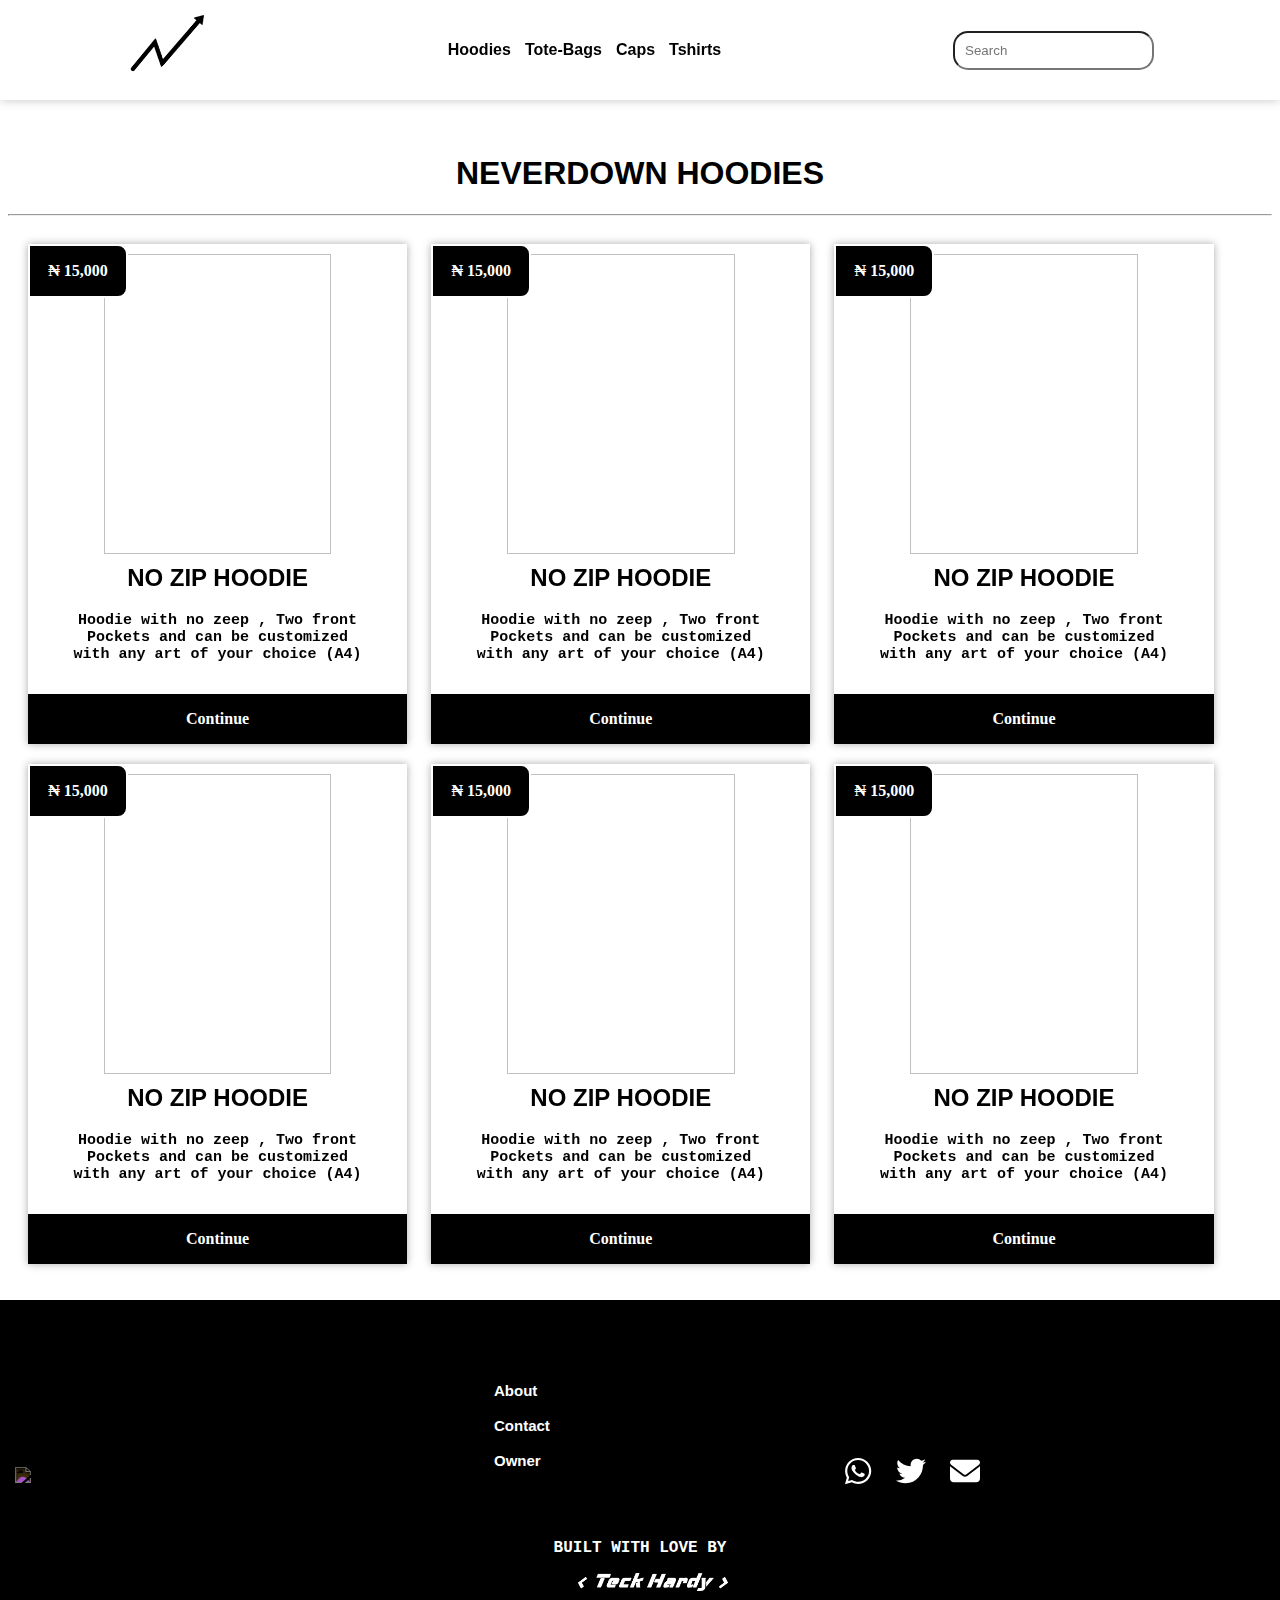
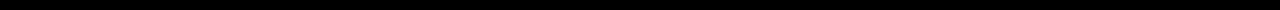
==== hoodies.html @ a00d4494 "uploaded files" ====
<!DOCTYPE html>
<html>
    <head> 
        <title> Neverdown Clothing Brand </title>
        <link rel="stylesheet" href="style.css">
        <link rel="icon" type="text/png" href="favicon.png">
        <link rel="stylesheet" href="all.css">
        <script src="https://kit.fontawesome.com/5c6e7b4f72.js" crossorigin="anonymous"></script>
       
        <meta name="viewport" content="width=device-width, initial-scale=1.0">    </head>
    <body>
        <div id="preloader">
    
        </div>

<!-- Desktop Header-->
<header class="mainhead">
    <a href="index.html">   <div class="logo">
        <img src="logo3.gif" alt="logo">
    </div></a>
    <div class="menu">
        <a href="hoodies.html"> Hoodies </a>
        <a href="totebags.html"> Tote-Bags </a>
        <a href="caps.html"> Caps </a>
        <a href="tshirt.html"> Tshirts </a>
    </div>
    <div class="search">
       
        <form>
            <input type="search" placeholder="Search">
        </form>
    </div>
   <!-- <div class="icons">

    </div>
-->
<div id="mobile-toggle" onclick="openmobilemen()">
<div class="hamburger"></div>
<div class="hamburger"></div>
<div class="hamburger"></div>
</div>
</header>

<!-- Mobile Header -->

<div id="mobile">
    <p class="closemen" onclick="closemobilemen()">&times</p>
    <a href="index.html">  <div class="mobile-logo">
        <img src="logo3.gif" alt="logo">
    </div></a>
    <div class="mobile-menu">
    <a href="hoodies.html"> Hoodies </a><br>
        <a href="totebags.html"> Tote-Bags </a><br>
        <a href="caps.html"> Caps </a><br>
        <a href="tshirt.html"> Tshirts </a>
    </div>
    <br><br><br>
    <h2> Apply for Neverdown Student and get 75% OFF on Tote-Bags and 30% OFF every other Neverdown Product
        <a href="forstudents.html"> <span class="lm"> Learn More</span></a>
     </h2>
</div>

<!-- main Body ( First Section ) -->

<br><b> <br><br><br><br> <br><br>

<div class="pagetitle">
    <h1> NEVERDOWN HOODIES </h1>
</div>

<!-- <div class="first-hoodie-section">
    <div class="first-hoodie-section-cont1">
    <img src="images/hoodie-2.gif" alt="">

    <img src="images/hoodie-1.gif" alt="" class="first-hoodie-section-cont2"> -->
</div>
</div>

<hr>




        <!-- FIRST PRODUCT -->

<div class="pricecardcontainer">
    <div class="price">
        <p>&#8358 15,000</p>
        </div>
    <div class="productimage">
        <img src="images/section-one-image1.gif" alt="">

    </div>
    <div class="productdetails">
        <h2> NO ZIP HOODIE </h2>
        <p> Hoodie with no zeep , Two front Pockets
            and can be customized with any art of your choice (A4)
        </p>
    </div>
    <div class="rating">

    </div>
    <a href="#"> <div class="buybutton">
        <p>Continue</p>
    </div></a>
</div>





      <!-- sECOND PRODUCT -->

      <div class="pricecardcontainer">
        <div class="price">
            <p>&#8358 15,000</p>
            </div>
        <div class="productimage">
            <img src="images/section-one-image1.gif" alt="">
        </div>
        <div class="productdetails">
            <h2> NO ZIP HOODIE </h2>
            <p> Hoodie with no zeep , Two front Pockets
                and can be customized with any art of your choice (A4)
            </p>
        </div>
        <div class="rating">
    
        </div>
       <a href="#"> <div class="buybutton">
        <p>Continue</p>
        </div></a>
    </div>





      <!-- tHIRDPRODUCT -->

      <div class="pricecardcontainer">
        <div class="price">
            <p>&#8358 15,000</p>
            </div>
        <div class="productimage">
            <img src="images/section-one-image1.gif" alt="">
        </div>
        <div class="productdetails">
            <h2> NO ZIP HOODIE </h2>
            <p> Hoodie with no zeep , Two front Pockets
                and can be customized with any art of your choice (A4)
            </p>

        </div>
        <div class="rating">
    
        </div>
        <a href="#"> <div class="buybutton">
            <p>Continue</p>

        </div></a>
    </div>






        <!-- FIRST PRODUCT -->

        <div class="pricecardcontainer">
            <div class="price">
                <p>&#8358 15,000</p>
                </div>
            <div class="productimage">
                <img src="images/section-one-image1.gif" alt="">
        
            </div>
            <div class="productdetails">
                <h2> NO ZIP HOODIE </h2>
                <p> Hoodie with no zeep , Two front Pockets
                    and can be customized with any art of your choice (A4)
                </p>
            </div>
            <div class="rating">
        
            </div>
            <a href="#"> <div class="buybutton">
                <p>Continue</p>
            </div></a>
        </div>
        
        
        
        
        
              <!-- sECOND PRODUCT -->
        
              <div class="pricecardcontainer">
                <div class="price">
                    <p>&#8358 15,000</p>
                    </div>
                <div class="productimage">
                    <img src="images/section-one-image1.gif" alt="">
                </div>
                <div class="productdetails">
                    <h2> NO ZIP HOODIE </h2>
                    <p> Hoodie with no zeep , Two front Pockets
                        and can be customized with any art of your choice (A4)
                    </p>
                </div>
                <div class="rating">
            
                </div>
               <a href="#"> <div class="buybutton">
                <p>Continue</p>
                </div></a>
            </div>
        
        
        
        
        
              <!-- tHIRDPRODUCT -->
        
              <div class="pricecardcontainer">
                <div class="price">
                    <p>&#8358 15,000</p>
                    </div>
                <div class="productimage">
                    <img src="images/section-one-image1.gif" alt="">
                </div>
                <div class="productdetails">
                    <h2> NO ZIP HOODIE </h2>
                    <p> Hoodie with no zeep , Two front Pockets
                        and can be customized with any art of your choice (A4)
                    </p>
        
                </div>
                <div class="rating">
            
                </div>
                <a href="#"> <div class="buybutton">
                    <p>Continue</p>
        
                </div></a>
            </div>
























<br><br><br>

<!-- SIXTH SECTION -->

<div class="footer">
    <div class="footer-logo">
    <img src="images/logo.gif">
</div>


<div class="quicklinks">
  <h2>  Quick Links </h2>
    <a href="#"> About </a><br>
    <a href="#"> Contact </a><br>
    <a href="#"> Owner </a><br>

</div>


<div class="socials">
    <a href="https://wa.me/+2349025221520" title="Whatsapp"
    target="_blank"> <i class="fa-brands fa-whatsapp socialicon"></i></a>
   <a href="https://twitter.com/nonso_opinion" title="Twitter"
   target="_blank"> <i class="fa-brands fa-twitter socialicon"></i></a>
   <a href="mailto:nonsoeco51@gmail.com" title="Mail Us"
   target="_blank"><i class="fa-solid fa-envelope socialicon"></i></a>
</div>
<br><br><br>
<div class="builtby">
    <p> BUILT WITH LOVE BY</p>
   <a href="https://twitter.com/teckhardy"><img src="teckhardywhite.gif"></a> 
</div>
</div>
<br>





































        <script src="script.js">

        </script>
        <script src="all.js"></script>
    </body>
</html>
---- style.css ----
*{
    box-sizing: border-box;
    scroll-behavior:smooth ;
}
body {
    background-color: rgb(255, 255, 255);
    
}
/* Header for Desktop*/

.mainhead{
    background-color: rgba(255, 255, 255, 0.863);
    display: flex;
    align-items: center;
    justify-content: space-around;
    padding: 10px;
    box-shadow: 0 0 10px rgba(0, 0, 0, 0.233);
    width: 100%;
    position: fixed;
    top: 0;
    left: 0;
    right: 0;
    z-index: 7777;
    -webkit-backdrop-filter: blur(10px);
    backdrop-filter: blur(10px);
}
.logo  img{
    width: 80px
   }
   .menu a{
    color: black;
    text-decoration: none;
    text-align: center;
    display: inline-block;
    font-family: Verdana, Geneva, Tahoma, sans-serif;
    font-weight: bold;
    margin-left:10px;
   }
   input[type=search]{
    padding: 10px;
    border-radius: 15px;
    background-color: transparent;
   }
   input[type=search] ::placeholder{
    font-family: Verdana, Geneva, Tahoma, sans-serif;
    text-align: center;
   }
   /* Responsive  */
   @media screen and (max-width:800px){
    .menu{
        display: none;
    }
    .search{
        display: none;
    }
 
   .mainhead{
    justify-content: space-between;
    padding-left: 30px;
    padding-right: 30px; 
    width: 100%;
  
   }
   }
   @media screen and (min-width:800px){
    #mobile{
        display: none;
    }
    #mobile-toggle{
        display: none;
    }
   
   }
   /* Mobile Slidein Menu  */
   #mobile{
    z-index: 9999999;
    height: 100%;
    width: 0;
    background-color: rgba(255, 255, 255, 0.473);
    position: fixed;
    top: 0;
    right: 0;
    overflow-x: hidden;
    transition:0.5s;
    box-shadow: 0 0 8px rgba(0, 0, 0, 0.3);
    -webkit-backdrop-filter: blur(10px);
   backdrop-filter: blur(10px);
   }
    
   .mobile-logo{
    /* margin-right: auto;
    margin-left: auto;
    width: 50%; */
    display: flex;
    align-items: center;
    justify-content: space-around;
   }
   .mobile-menu a{
        padding: 10px;
        display: block;
        text-decoration: none;
        color: black;
        text-align: center;
        font-family: Verdana, Geneva, Tahoma, sans-serif;
        font-size: 25px;
        transition: border 1s;
        font-weight: bold;
   }
   .mobile-menu a:visited{
    text-decoration:line-through;
  

   }
   .mobile-menu a:active{
    text-decoration: line-through;
   }
  
   .hamburger{
    width: 30px;
    height: 3px;
    margin-top: 5px;
    background-color: black;
   }
   p.closemen{
    font-size: 50px;
    padding: 0;
    /* left: 500px; */
    text-align: right;
    margin-top: 0;
    margin-right: 50px;
   }
   #mobile h2{
    margin-left: 30px;
    font-family: 'Courier New', Courier, monospace;
    text-align: center;
    color: rgb(0, 0, 0);
    margin-right: 10px;
}
.lm{
    color: rgb(141, 139, 139);
}

/* Main Body (First Section) */

.section-one{
    text-align: center;
    background-color: white;
    width: 100%;
    padding:10px;
    /* left:0;
    position: absolute; */
}
.section-one h3{
    margin-bottom: 1px;

}
.section-one p{
    font-family: 'Courier New', Courier, monospace;
    margin-top: 0;
}
.section-one h1{
    text-transform: uppercase;
    font-weight: bold;
    color: black;
    margin-top: 0;
    font-family: Verdana, Geneva, Tahoma, sans-serif;
    font-size: 70px;
    /* margin-bottom: 15px; */
  
}
.section-one a{
    text-align: center;
    text-decoration: none;
    padding: 15px;
    color: white;
    background-color: black;
    border-radius: 10px;
    padding-left: 30px;
    padding-right: 30px;
    
}
.first-image{
    margin-left: auto;
    margin-right: auto;
    width: 50%;
}
@media screen and (max-width:800px){
    .first-image{
        margin: 0;
        width: 100%;
    }
    .first-image img{
        width: 100%;
    }
}


/* secomd section */

.img-card1 {
    width: 40%;
    background-color: rgb(255, 255, 255);
    /* float: left; */
   
      margin-left: 100px;
      display: inline-block;
}

.img-card2 {
    width: 40%;
    background-color: rgb(255, 255, 255);
    display: inline-block;
    /* float: left; */
    margin: 10px;
    
}
.section-2{
    width: 100%;
  
    
}

.img-card1 img{
    width: 100%;
} 
.img-card2 img{
    width: 100%;
}
.caption-1{
    margin-left: 100px;
}
.caption-1 h2{
    font-family: Verdana, Geneva, Tahoma, sans-serif;
    font-size: 30px;
    margin-bottom: 4px;
}
.caption-1 p{
    font-family: 'Courier New', Courier, monospace;
}
.underline1{
    width: 100px;
    height: 2px;
    background-color: black;
    margin-top: 0;
}
.caption-2{
    position: absolute;
    z-index: 1;
    margin-top: 600px;
    margin-left: 50px;
}
.caption-2 h2{
    font-weight: bold;
    font-size: 20px;
    font-family: Verdana, Geneva, Tahoma, sans-serif;
}
.caption-2 a{
    background-color: white;
    color: black;
    text-decoration: none;
    text-align: center;
    padding: 15px;
    box-shadow: 0 0 8px rgba(0, 0, 0, 0.507);
    border-radius: 10px;
    padding-left: 30px;
    padding-right: 30px;
    margin-top: 20px;
}
@media screen and (max-width:800px){
    .section-2 > .img-card1,.section-2 > .img-card2{
        width: 90%;
        float: none;
        margin-left: 20px;
        margin-right: 10px;
    }
    .caption-1
    {
        margin-left: 20px;
        text-align: left;
    }
    .caption-2{
        margin-top: 300px;
        margin-left: 20px;
    }
    .caption-2 h2{
        margin-bottom: 25px;
    }
    .section-2{
        position: relative;
    }
}
@media screen and (max-width:1050px){
    .img-card1, .img-card2{
        width: 90%;
        float: none;
        margin-left: 20px;
        /* margin-right: 10px; */
        
    }
    .caption-1{
        margin-left: 20px;
    }
}


/* THIRD SECTION */

.thirdsection{
    width: 100%;
    /* overflow: hidden;
    */
}
.thirdsection img{
    width: 80%;
}
.thirdsection h1{
    font-family: Verdana, Geneva, Tahoma, sans-serif;
    font-weight: bold;
    font-size: 25px;
    margin-bottom: 5px;
    margin-top: 0;
}
.underline1{
    width: 100px;
    height: 2px;
    background-color: black;
    margin-top: 0;
}
.inside{
    /* padding-left: 100px; */
    width: 100%;
    
}
@media screen and (max-width:800px),(max-width:1008){
    .inside{
        margin-left: 0;
        
    
    }
    .thirdsection{
        margin-top: 0;
    }
  
}

h1.cap{
    text-align: center;
    font-size: 50px;
    font-family: Verdana, Geneva, Tahoma, sans-serif;
    font-weight: bold;
    margin-top: 20px;
    margin-bottom: 30px;
}
.thirdsection a{
    background-color: rgb(0, 0, 0);
    color: rgb(255, 255, 255);
    text-decoration: none;
    text-align: center;
    padding: 15px;
    box-shadow: 0 0 8px rgba(0, 0, 0, 0.507);
    border-radius: 10px;
    padding-left: 30px;
    padding-right: 30px;
    margin-top: 20px;
    margin-left: 600px;
    margin-bottom: 20px;
}
.inside img{
    /* padding-left: 40px;
    margin-top: 20px; */
    width: 100%;
    margin-top: 10px;
}

@media screen and (max-width:800px){
    .thirdsection a{

        margin-left: 35%;
     }
     h1.cap{
        font-size: 20px;
        margin-bottom: 30px;
    }
}


/* FOURTH SECTION */

.fourthsection{
    width: 100%;
 
}
.img-card3 img, .img-card4 img{
    width: 100%;
    /* padding-left: 10%;
    padding-right: 10%; */
}
.fourthsection h1{
    font-family: 'Courier New', Courier, monospace;
    padding-left: 100px;
}

.img-card3, .img-card4{
    width: 40%;
    display: inline-block;
    margin: 10px;
}
.img-card3{
    margin-left: 100px;
}
@media screen and (max-width:800px), (max-width:800px){
    .img-card3, .img-card4{
        width: 100%;
        display: block;
        margin: 10px;
    }
    .fourthsection h1{
        padding-left: 10px;
    }
}


/* FIFTH SECTION */

.forstudents{
    width: 100%;
   display: flex;
   justify-content: space-around;
   align-items: center;
    background-color: black;
    padding: 10px;
}
.forstudents img{
    width: 30%;
    filter: invert(1);

}
.forstudents2 {
    color: white;
    text-align: center;
    font-family: 'Courier New', Courier, monospace;
}
.forstudents2 a{
    text-decoration: none;
    background-color: white;
    color: black;
    padding: 15px;
    padding-left: 30px;
    padding-right: 30px;
    border-radius: 10px;
    margin-top: 20px;
}

/* FOOTER */

.footer{
   
    background-color: rgb(0, 0, 0);
    width: 100%;
    padding: 15px;
    position: absolute;
    left: 0;
    /* bottom: 0;
    right: 0; */
   align-items: center;
}
/* .quicklinks, .footer-logo, .socials {
    display: inline-block;
    width: 30%;
} */
/* @media screen and (width:1024px){
    .footer{
        bottom: 0;
    }
} */
.quicklinks{
    margin-left: 100px;
    display: inline-block;
}
.quicklinks a{
    
        display: block;
        text-decoration: none;
        color: rgb(255, 255, 255);
        text-align: left;
        font-family: Verdana, Geneva, Tahoma, sans-serif;
        font-size: 15px;
        /* margin-top: 20px; */
}
.footer-logo img{
    filter: invert(1);
}
.footer-logo{
    width: 30%;
    display: inline-block;
}
.builtby{
    width: 100%;
    

}
.builtby p{
    color: white;
    font-family: 'Courier New', Courier, monospace;
    text-align: center;
}
.builtby img{
    width: 150px;
    margin-left: 45%;
    
}
.socialicon{
    color: white;
    font-size: 30px;
    padding-left: 20px;
    display: inline-block;
}
.socials{
    display: inline-block;
    margin-left: 200px;
}

@media screen and (max-width:800px){
    .footer{
        display: block;
        overflow: hidden;
       
    }
    .quicklinks, .footer-logo, .socials{
        width: 30%;
        display: inline-block;
    }
    .quicklinks{
        /* margin-left: 100px; */
        width: 30%;
    }
   
    .builtby{
        width: 100%;
        margin: 0;
    }
    .builtby img{
        margin-left: 35%;
        margin-right: 0;
    }
    .socials{
        /* margin-left: 90px; */
        margin-left: 10%;
        margin-top: 10px;
        width: 30%;
    }
    .socialicon{
        padding: 0;

    }
}


/* extra section */


.extrasection{
    width: 100%;
}
.extrasection img{
    width: 40%;
    margin-left: 30px;
}
.extrasectioncard{
    width: 100%;
    padding-left: 100px;
}

@media screen and (max-width:800px){
    .extrasection img{
        width: 100%;
        padding: 5px;
        margin-left: 3px;
    }
    .extrasectioncard{
        width: 100%;
        padding-left: 0;
    }
}


        /* HOODIES HOODIES HOODIES HOODIES HOODIES */

/* .first-hoodie-section{
    width: 100%;
}
.first-hoodie-section img{
    width: 40%;
    display: inline-block;
}
    .first-hoodie-section-cont1{
        padding-left: 100px;
    } 
    .first-hoodie-section-cont2{
        padding-bottom: 20px;
    } */
    .pagetitle{
        width: 100%;
        background-color: transparent;
    }
    .pagetitle h1{

        text-align: center;
        font-family: Verdana, Geneva, Tahoma, sans-serif;
        font-weight: bold;
    }
    
    /* PRODUCTCARD PRODUCT CARD PRODUCT CARD PRODUCT CARD  */

    .pricecardcontainer{
        height: 500px;
        width: 30%;
        background-color: rgba(255, 255, 255, 0.712);
        box-shadow: 0 0 8px rgba(0, 0, 0, 0.342);
        -webkit-backdrop-filter: blur(8px);
        backdrop-filter: blur(8px);
        margin-left: 20px;
        display: inline-block;
        transition: 0.8s;
        margin-top: 20px;
    }
  
    .productdetails h2{
        text-align: center;
        font-family: Verdana, Geneva, Tahoma, sans-serif;
        
    }
    .productdetails p{
        font-family: 'Courier New', Courier, monospace;
        text-align: center;
        font-size: 15px;
    }
    .productimage{
        margin-left: auto;
        margin-right: auto;
        width: 60%;
        height: 300px;
        margin-top: 0px;
    }
    .productimage img{
        width: 100%;
        height: 100%;
        margin-top: 10px;
    }
    .productdetails{
        margin-left: auto;
        margin-right: auto;
        width: 80%;
    }
    .buybutton{
        position: absolute;
        width: 100%;
        background-color: black;
        color: white;
        /* padding: 15px; */
        bottom: 0;
        /* padding-top: 30px; */
    }
    .buybutton p{
        color: white;
        text-align: center;
        font-weight: bold;
    }
    .buybutton:hover{
        background-color: white;
        color: black;
        box-shadow: 0 0 10px rgba(0, 0, 0, 0.459);
    }
    .buybutton:hover p{
        color: black;
    }
    .price{
        background-color: black;
        border: 2px solid white;
        position: absolute;
        width: 100px;
        left: 0;
        top: 0;
        border-bottom-right-radius: 10px;
        border-top-right-radius: 10px;
    }
    .price p{
        color:white;
        text-align: center;
        font-weight: bold;
    }

    @media screen and (max-width:800px){
        .pricecardcontainer{
            width: 80%;
            margin-left: 10%;
            margin-right: 10%;
            display: block;
            margin-top: 20px;
        }
        .productimage img{
            height: 250px;
            margin-top: 5px;
        }
        .productimage{
            margin: 0;
            width: 80%;
            margin-left: 10%;
            margin-right: 10%;
            margin-bottom: 0;
        }
        .productdetails{
            margin: 0;
            width: 80%;
            margin-left: 10%;
            margin-right: 10%;
        }
        .productdetails h2{
            margin-top: 10px;
        }
    }

  
            /* FOR STUDENTS   FOR STUDENTS FOR STUDENTS FOR STUDENTS FOR STUDENTS FOR STUDENTS */


   .formcontainer{
   width: 100%;
    background-color: rgb(255, 255, 255);
    color: rgb(0, 0, 0);
    padding: 20px;
   padding-left: 30px;
   /* background-image: url('images/tote-bag-2.gif');
   background-attachment: scroll;
   background-position: center;
   background-repeat: no-repeat;
   background-size: cover; */
   }
   .formlabel{
    width: 40%;
    display: inline-block;
    font-family: Verdana, Geneva, Tahoma, sans-serif;
   }
   .formcontent{
    width: 40%;
    display: inline-block;
   }
   label{
    color: rgb(0, 0, 0);
    font-weight: bold;
   }
   .required{
    color: red;
   }
   input[type=text]{
    padding: 10px;
    width: 100%;
    color: rgb(0, 0, 0);
   }
   input[type=text]::placeholder{
    background-color: gray;
    color: rgb(0, 0, 0);
   }
   select{
    padding: 10px;
    width: 100%;
    color: rgb(0, 0, 0);
   }
   textarea{
    width: 100%;
    padding: 10px;
    color: rgb(0, 0, 0);
   }
   textarea::placeholder{
    color: rgb(0, 0, 0);
   }
   input[type=file]{
    padding: 10px;
    
   }

   input[type=submit]{
    background-color: black;
    color: white;
    padding: 15px;
    width: 25%;
    border: 0;
   }

   @media screen and (max-width:800px){
    .formlabel{
        width: 100%;
    }
    .formcontent{
        width: 100%;
    }
    input[type=submit]{
        width: 100%;
    }
    #preloader{
        /* padding: 50%; */
        background-position: center;
        background-repeat: no-repeat;
        background-size: cover;
    }
   }

   /* #preloader{
    background: #000000 url('images/neverdown-preloader.gif') no-repeat center center ;
    height: 100%;
    width: 100%;
    position: fixed;
    z-index: 77777;
    left: 0;
    top: 0;
    background-size: 30%;
    transition: 0.9s;
   } */

   #preloader{
    background: #000000 url('images/neverdown-preloader.gif') no-repeat center center ;
    height: 100%;
    width: 100%;
    position: fixed;
    z-index: 77777;
    left: 0;
    top: 0;
    background-size: 30%;
    transition: 0.9s;
    /* -webkit-backdrop-filter: blur(20px);
    backdrop-filter: blur(20px); */
   }
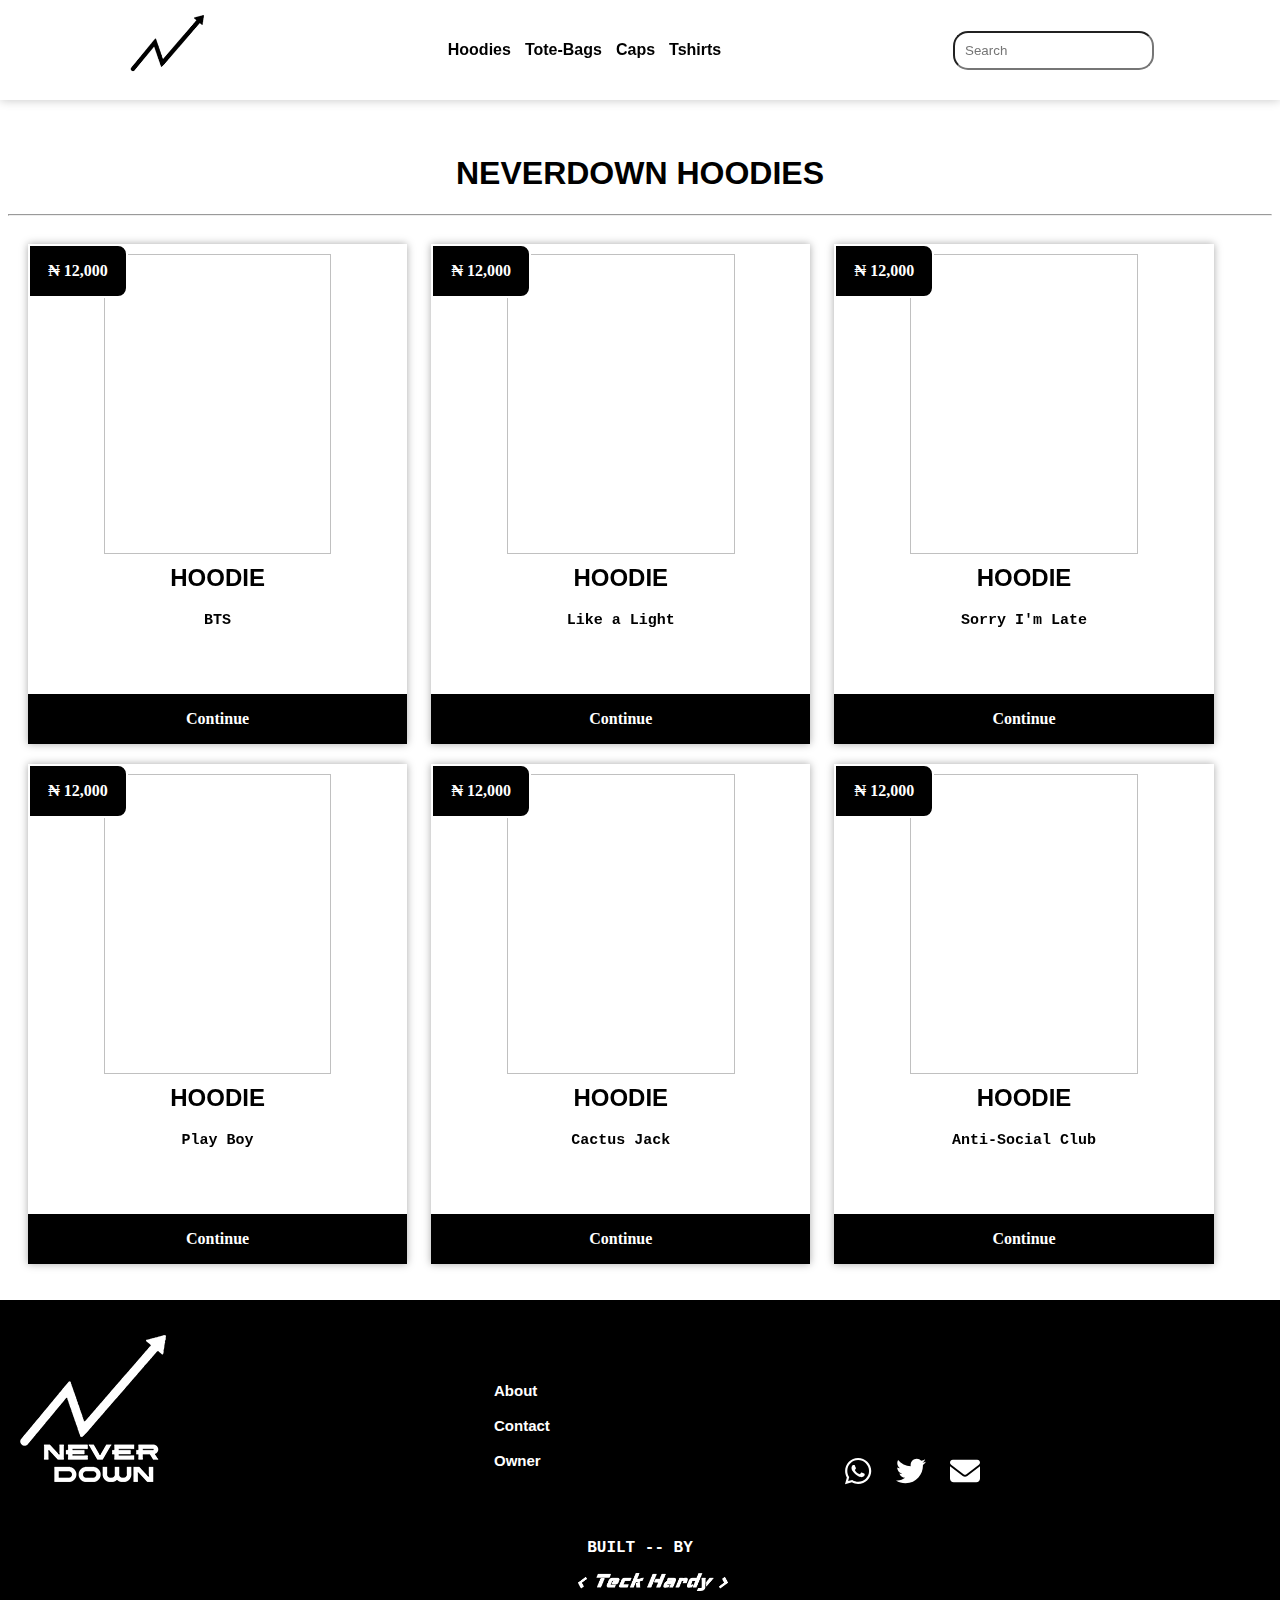
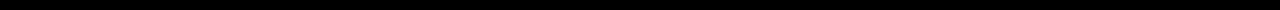
==== commit cb4be277: "Add files via upload" ====
--- a/hoodies.html
+++ b/hoodies.html
@@ -2,7 +2,7 @@
 <!DOCTYPE html>
 <html>
     <head> 
-        <title> Neverdown Clothing Brand </title>
+        <title>Hoodies </title>
         <link rel="stylesheet" href="style.css">
         <link rel="icon" type="text/png" href="favicon.png">
         <link rel="stylesheet" href="all.css">
@@ -56,9 +56,9 @@
         <a href="tshirt.html"> Tshirts </a>
     </div>
     <br><br><br>
-    <h2> Apply for Neverdown Student and get 75% OFF on Tote-Bags and 30% OFF every other Neverdown Product
+    <!-- <h2> Apply for Neverdown Student and get 75% OFF on Tote-Bags and 30% OFF every other Neverdown Product
         <a href="forstudents.html"> <span class="lm"> Learn More</span></a>
-     </h2>
+     </h2> -->
 </div>
 
 <!-- main Body ( First Section ) -->
@@ -86,22 +86,21 @@
 
 <div class="pricecardcontainer">
     <div class="price">
-        <p>&#8358 15,000</p>
+        <p>&#8358 12,000</p>
         </div>
     <div class="productimage">
-        <img src="images/section-one-image1.gif" alt="">
+        <img src="images/new-hoodiet-1.gif" alt="">
 
     </div>
     <div class="productdetails">
-        <h2> NO ZIP HOODIE </h2>
-        <p> Hoodie with no zeep , Two front Pockets
-            and can be customized with any art of your choice (A4)
+        <h2> HOODIE </h2>
+        <p> BTS
         </p>
     </div>
     <div class="rating">
 
     </div>
-    <a href="#"> <div class="buybutton">
+    <a href="https://wa.me/2349025221520?text=Please%20I%20want%20to%20buy%20a%20*Hoodie*%20from%20Neverdown.%0A%0AMy%20size%20is%20%5B_yoursizehere_%5D%20and%20i%20want%20a%20custom%20%5B_your-instruction-here_%5D"> <div class="buybutton">
         <p>Continue</p>
     </div></a>
 </div>
@@ -114,21 +113,20 @@
 
       <div class="pricecardcontainer">
         <div class="price">
-            <p>&#8358 15,000</p>
+            <p>&#8358 12,000</p>
             </div>
         <div class="productimage">
-            <img src="images/section-one-image1.gif" alt="">
+            <img src="images/new-hoodiet-2.gif" alt="">
         </div>
         <div class="productdetails">
-            <h2> NO ZIP HOODIE </h2>
-            <p> Hoodie with no zeep , Two front Pockets
-                and can be customized with any art of your choice (A4)
+            <h2> HOODIE </h2>
+            <p> Like a Light
             </p>
         </div>
         <div class="rating">
     
         </div>
-       <a href="#"> <div class="buybutton">
+       <a href="https://wa.me/2349025221520?text=Please%20I%20want%20to%20buy%20a%20*Hoodie*%20from%20Neverdown.%0A%0AMy%20size%20is%20%5B_yoursizehere_%5D%20and%20i%20want%20a%20custom%20%5B_your-instruction-here_%5D"> <div class="buybutton">
         <p>Continue</p>
         </div></a>
     </div>
@@ -141,22 +139,21 @@
 
       <div class="pricecardcontainer">
         <div class="price">
-            <p>&#8358 15,000</p>
+            <p>&#8358 12,000</p>
             </div>
         <div class="productimage">
-            <img src="images/section-one-image1.gif" alt="">
+            <img src="images/new-hoodiet-3.gif" alt="">
         </div>
         <div class="productdetails">
-            <h2> NO ZIP HOODIE </h2>
-            <p> Hoodie with no zeep , Two front Pockets
-                and can be customized with any art of your choice (A4)
+            <h2> HOODIE </h2>
+            <p> Sorry I'm Late
             </p>
 
         </div>
         <div class="rating">
     
         </div>
-        <a href="#"> <div class="buybutton">
+        <a href="https://wa.me/2349025221520?text=Please%20I%20want%20to%20buy%20a%20*Hoodie*%20from%20Neverdown.%0A%0AMy%20size%20is%20%5B_yoursizehere_%5D%20and%20i%20want%20a%20custom%20%5B_your-instruction-here_%5D"> <div class="buybutton">
             <p>Continue</p>
 
         </div></a>
@@ -171,22 +168,21 @@
 
         <div class="pricecardcontainer">
             <div class="price">
-                <p>&#8358 15,000</p>
+                <p>&#8358 12,000</p>
                 </div>
             <div class="productimage">
-                <img src="images/section-one-image1.gif" alt="">
+                <img src="images/new-hoodiet-4.gif" alt="">
         
             </div>
             <div class="productdetails">
-                <h2> NO ZIP HOODIE </h2>
-                <p> Hoodie with no zeep , Two front Pockets
-                    and can be customized with any art of your choice (A4)
+                <h2> HOODIE </h2>
+                <p> Play Boy
                 </p>
             </div>
             <div class="rating">
         
             </div>
-            <a href="#"> <div class="buybutton">
+            <a href="https://wa.me/2349025221520?text=Please%20I%20want%20to%20buy%20a%20*Hoodie*%20from%20Neverdown.%0A%0AMy%20size%20is%20%5B_yoursizehere_%5D%20and%20i%20want%20a%20custom%20%5B_your-instruction-here_%5D"> <div class="buybutton">
                 <p>Continue</p>
             </div></a>
         </div>
@@ -199,21 +195,20 @@
         
               <div class="pricecardcontainer">
                 <div class="price">
-                    <p>&#8358 15,000</p>
+                    <p>&#8358 12,000</p>
                     </div>
                 <div class="productimage">
-                    <img src="images/section-one-image1.gif" alt="">
+                    <img src="images/new-hoodiet-5.gif" alt="">
                 </div>
                 <div class="productdetails">
-                    <h2> NO ZIP HOODIE </h2>
-                    <p> Hoodie with no zeep , Two front Pockets
-                        and can be customized with any art of your choice (A4)
+                    <h2>HOODIE </h2>
+                    <p> Cactus Jack
                     </p>
                 </div>
                 <div class="rating">
             
                 </div>
-               <a href="#"> <div class="buybutton">
+              <a href="https://wa.me/2349025221520?text=Please%20I%20want%20to%20buy%20a%20*Hoodie*%20from%20Neverdown.%0A%0AMy%20size%20is%20%5B_yoursizehere_%5D%20and%20i%20want%20a%20custom%20%5B_your-instruction-here_%5D"> <div class="buybutton">
                 <p>Continue</p>
                 </div></a>
             </div>
@@ -226,22 +221,21 @@
         
               <div class="pricecardcontainer">
                 <div class="price">
-                    <p>&#8358 15,000</p>
+                    <p>&#8358 12,000</p>
                     </div>
                 <div class="productimage">
-                    <img src="images/section-one-image1.gif" alt="">
+                    <img src="images/new-hoodiet-6.gif" alt="">
                 </div>
                 <div class="productdetails">
-                    <h2> NO ZIP HOODIE </h2>
-                    <p> Hoodie with no zeep , Two front Pockets
-                        and can be customized with any art of your choice (A4)
+                    <h2> HOODIE </h2>
+                    <p> Anti-Social Club
                     </p>
         
                 </div>
                 <div class="rating">
             
                 </div>
-                <a href="#"> <div class="buybutton">
+                <a href="https://wa.me/2349025221520?text=Please%20I%20want%20to%20buy%20a%20*Hoodie*%20from%20Neverdown.%0A%0AMy%20size%20is%20%5B_yoursizehere_%5D%20and%20i%20want%20a%20custom%20%5B_your-instruction-here_%5D"> <div class="buybutton">
                     <p>Continue</p>
         
                 </div></a>
@@ -299,7 +293,7 @@
 </div>
 <br><br><br>
 <div class="builtby">
-    <p> BUILT WITH LOVE BY</p>
+   <p> BUILT -- BY</p>
    <a href="https://twitter.com/teckhardy"><img src="teckhardywhite.gif"></a> 
 </div>
 </div>
